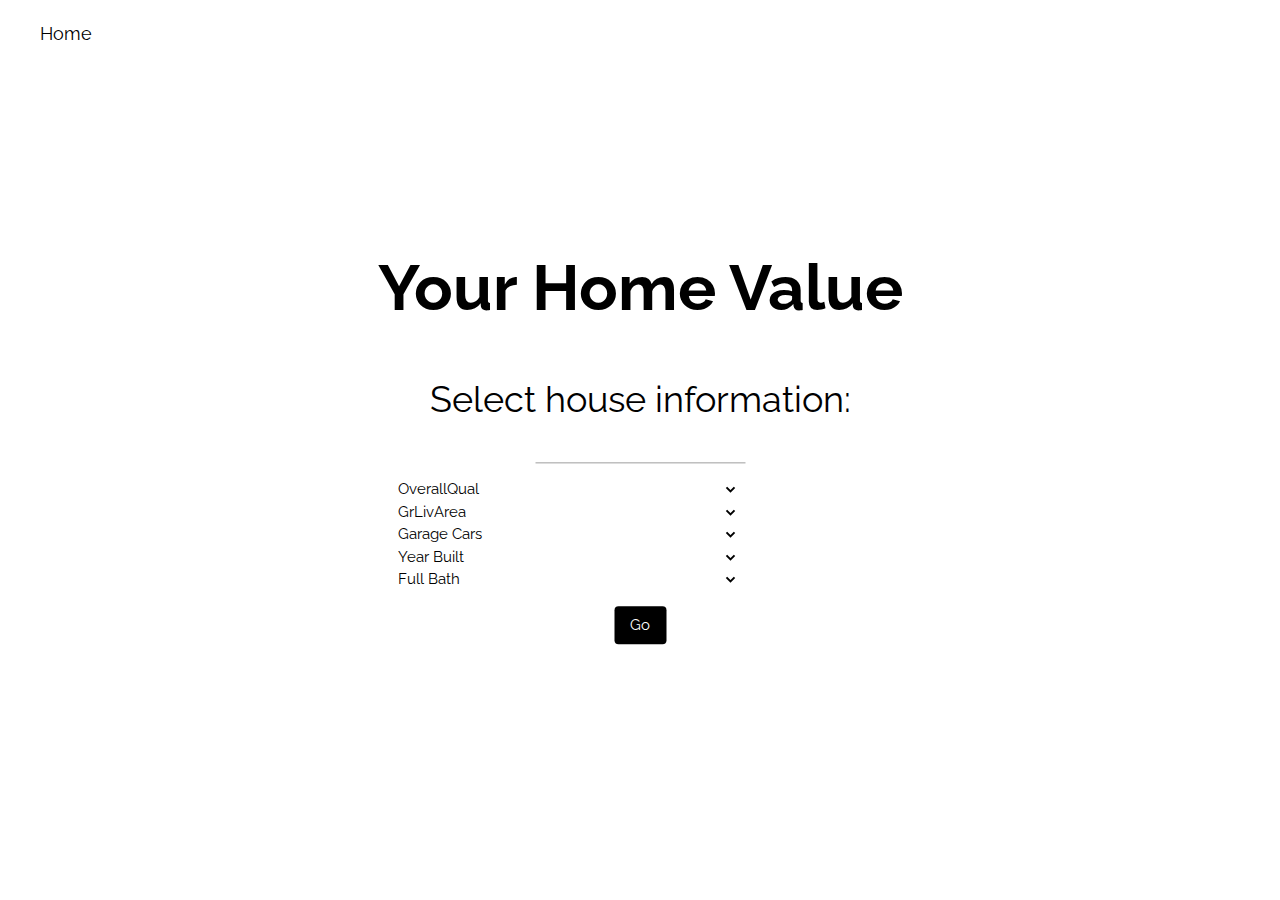
==== frontend/templates/index.html @ a7c2d605 "Form templates" ====
<!DOCTYPE html>
<html lang="en">
<meta charset="UTF-8"">
<meta name="viewport" content="width=device-width, initial-scale=1">
<link rel="stylesheet" href="https://www.w3schools.com/w3css/4/w3.css">
<link rel="stylesheet" href="https://fonts.googleapis.com/css?family=Raleway">

<style>
body,h1 {font-family: "Raleway", sans-serif}
body, html {height: 100%}
.bgimg {
    background-image: url('/static/image22.jpg');
    min-height: 100%;
    background-position: center;
    background-size: cover;
}
.image {
	position: relative;
	margin: 15px 15px;
}
.unstyled {
	width:70%;
	border: none;
	background-color: rgba(255,255,255,.6)
}
.roundbutton {
    padding: 8px;
    text-align: center;
    text-decoration: none;
    display: inline-block;
    font-size: 14px;
    margin: 2px 2px;
    border-radius: 50%;
    color:inherit;
    background-color:inherit;
}
.opacity{animation:opac 1.0s} opac{from{opacity:0} to{opacity:1}}
</style>

<body>

<div class="bgimg w3-display-container w3-animate-opacity w3-text-white" id="container">
  <div class="w3-display-topleft w3-padding-large w3-large">
    <button class="w3-button w3-round" style="color:black;" >Home</button>
  </div>
  <div class="w3-display-middle">
    <b class="w3-jumbo w3-animate-top w3-center" style="color:black;">Your Home Value</b>
    <h1><p align="center" style="color:black;"> Select house information: </p></h1>
    <hr class="w3-border-grey" style="margin:auto;width:40%">
    <form class="w3-container" method=post name=userinput action="{{ url_for('print')}}">
    <p>
      <div>
          <select name="OverallQual" id="Qual" class="form-control unstyled">
            <option>
                OverallQual
            </option>
            <option value="1" >1</option>
            <option value="2" >2</option>
            <option value="3" >3</option>
            <option value="4" >4</option>
            <option value="5" >5</option>
            <option value="6" >6</option>
            <option value="7" >7</option>
            <option value="8" >8</option>
            <option value="9" >9</option>
            <option value="10" >10</option>
        </select>
      </div>
      <div>
          <select name="GrLivArea" id="GrLivArea" class="form-control unstyled">
            <option>
                GrLivArea
            </option>
            <option value="50" >50</option>
            <option value="100" >100</option>
            <option value="150" >150</option>
            <option value="200" >200</option>
            <option value="300" >300</option>
            <option value="500" >500</option>  
            <option value="600" >600</option>
            <option value="700" >700</option>
            <option value="800" >800</option>
            <option value="900" >900</option>
            <option value="1000" >1000</option>
            <option value="1500" >1500</option>                    
            <option value="2000" >2000</option>                    
            <option value="2500" >2500</option>                    
            <option value="3000" >3000</option>                     
        </select>
      </div>
      <div>
        <select name="GarageCars" id="GarageCars" class="form-control unstyled">
            <option>
                Garage Cars
            </option>
            <option value="0" >0</option>
            <option value="1" >1</option>
            <option value="2" >2</option>
            <option value="3" >3</option>
            <option value="4" >4</option>                  
        </select>
      </div>

      <div>
          <select name="YearBuilt" id="YearBuilt" class="form-control unstyled">
            <option>
                Year Built
            </option>
            <option value="1900" >1900</option>
            <option value="1910" >1910</option>
            <option value="1920" >1920</option>
            <option value="1930" >1930</option>
            <option value="1940" >1940</option>
            <option value="1950" >1950</option>
            <option value="1960" >1960</option>
            <option value="1970" >1970</option>
            <option value="1980" >1980</option>
            <option value="1990" >1990</option>
            <option value="2000" >2000</option>
            <option value="2010" >2010</option>                
            <option value="2015" >2015</option>                
        </select>
      </div>
      
      <div>
            <select name="FullBath" id="FullBath" class="form-control unstyled">
            <option>
                Full Bath
            </option>
            <option value="0">0</option>
            <option value="1">1</option>
            <option value="2">2</option>
            <option value="3">3</option>              
        </select>
      </div>


    <p align="center">
    <button type="submit" class="w3-button w3-round w3-black" style="color:black;" > Go
    </button> </p>
    </form>
  </div>
</div>

</body>
</html>
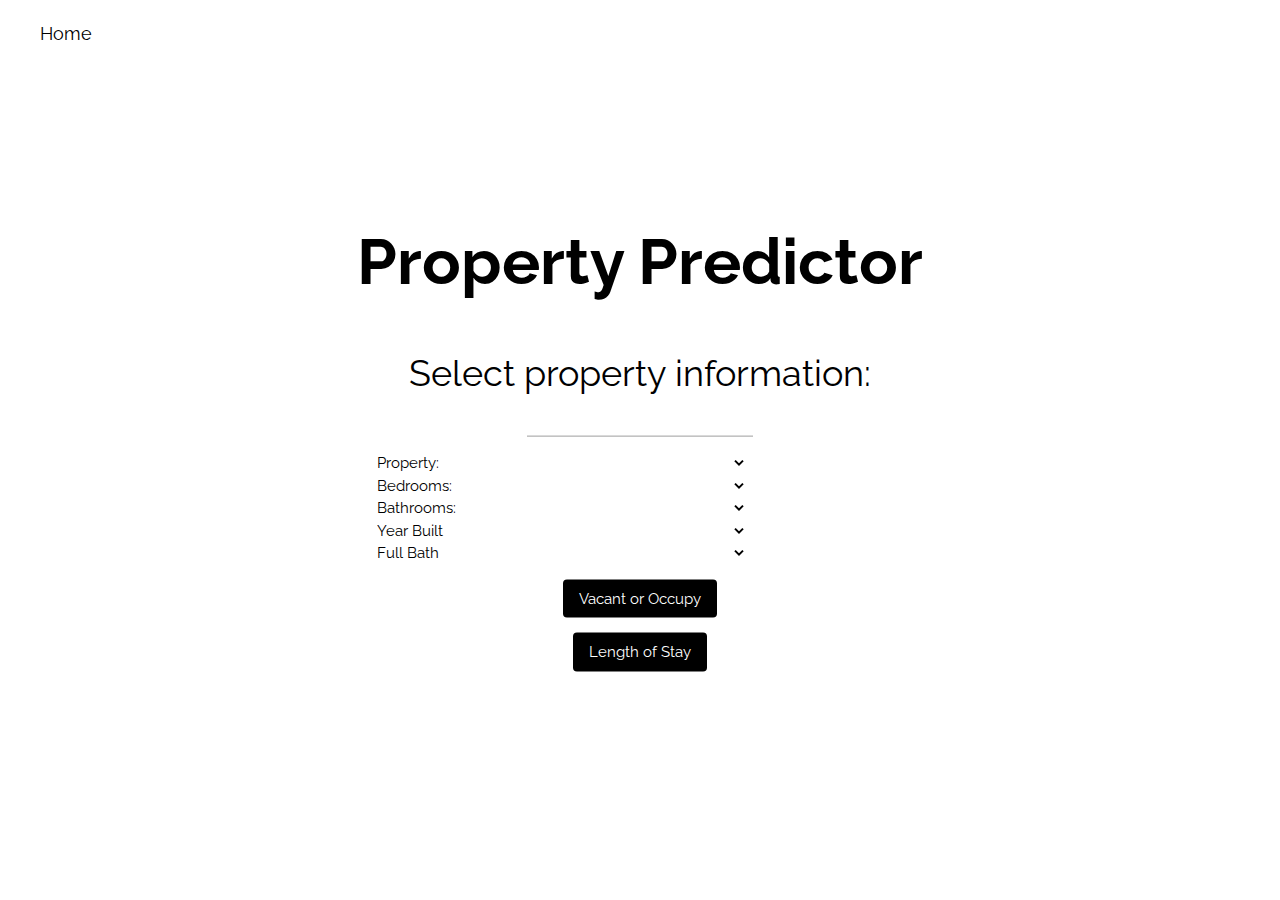
==== commit 44118f63: "index.html" ====
--- a/frontend/templates/index.html
+++ b/frontend/templates/index.html
@@ -44,60 +44,40 @@
     <button class="w3-button w3-round" style="color:black;" >Home</button>
   </div>
   <div class="w3-display-middle">
-    <b class="w3-jumbo w3-animate-top w3-center" style="color:black;">Your Home Value</b>
-    <h1><p align="center" style="color:black;"> Select house information: </p></h1>
+    <b class="w3-jumbo w3-animate-top w3-center" style="color:black;">Property Predictor</b>
+    <h1><p align="center" style="color:black;"> Select property information: </p></h1>
     <hr class="w3-border-grey" style="margin:auto;width:40%">
     <form class="w3-container" method=post name=userinput action="{{ url_for('print')}}">
     <p>
       <div>
-          <select name="OverallQual" id="Qual" class="form-control unstyled">
+          <select name="Property Name" id="Prop" class="form-control unstyled">
             <option>
-                OverallQual
+                Property:
             </option>
             <option value="1" >1</option>
             <option value="2" >2</option>
             <option value="3" >3</option>
-            <option value="4" >4</option>
-            <option value="5" >5</option>
-            <option value="6" >6</option>
-            <option value="7" >7</option>
-            <option value="8" >8</option>
-            <option value="9" >9</option>
-            <option value="10" >10</option>
         </select>
       </div>
       <div>
-          <select name="GrLivArea" id="GrLivArea" class="form-control unstyled">
+          <select name="Bedrooms" id="Beds" class="form-control unstyled">
             <option>
-                GrLivArea
+                Bedrooms:
             </option>
-            <option value="50" >50</option>
-            <option value="100" >100</option>
-            <option value="150" >150</option>
-            <option value="200" >200</option>
-            <option value="300" >300</option>
-            <option value="500" >500</option>  
-            <option value="600" >600</option>
-            <option value="700" >700</option>
-            <option value="800" >800</option>
-            <option value="900" >900</option>
-            <option value="1000" >1000</option>
-            <option value="1500" >1500</option>                    
-            <option value="2000" >2000</option>                    
-            <option value="2500" >2500</option>                    
-            <option value="3000" >3000</option>                     
+            <option value="1" >1</option>
+            <option value="2" >2</option>
+            <option value="3" >3</option>                     
         </select>
       </div>
       <div>
-        <select name="GarageCars" id="GarageCars" class="form-control unstyled">
+        <select name="Bathrooms" id="Baths" class="form-control unstyled">
             <option>
-                Garage Cars
+                Bathrooms:
             </option>
-            <option value="0" >0</option>
             <option value="1" >1</option>
+            <option value="1.5" >1.5</option>
             <option value="2" >2</option>
-            <option value="3" >3</option>
-            <option value="4" >4</option>                  
+            <option value="2.5" >2.5</option>                  
         </select>
       </div>
 
@@ -136,7 +116,10 @@
 
 
     <p align="center">
-    <button type="submit" class="w3-button w3-round w3-black" style="color:black;" > Go
+    <button type="submit" class="w3-button w3-round w3-black" style="color:black;" > Vacant or Occupy
+    </button> </p>
+    <p align="center">
+    <button type="submit" class="w3-button w3-round w3-black" style="color:black;" > Length of Stay
     </button> </p>
     </form>
   </div>
